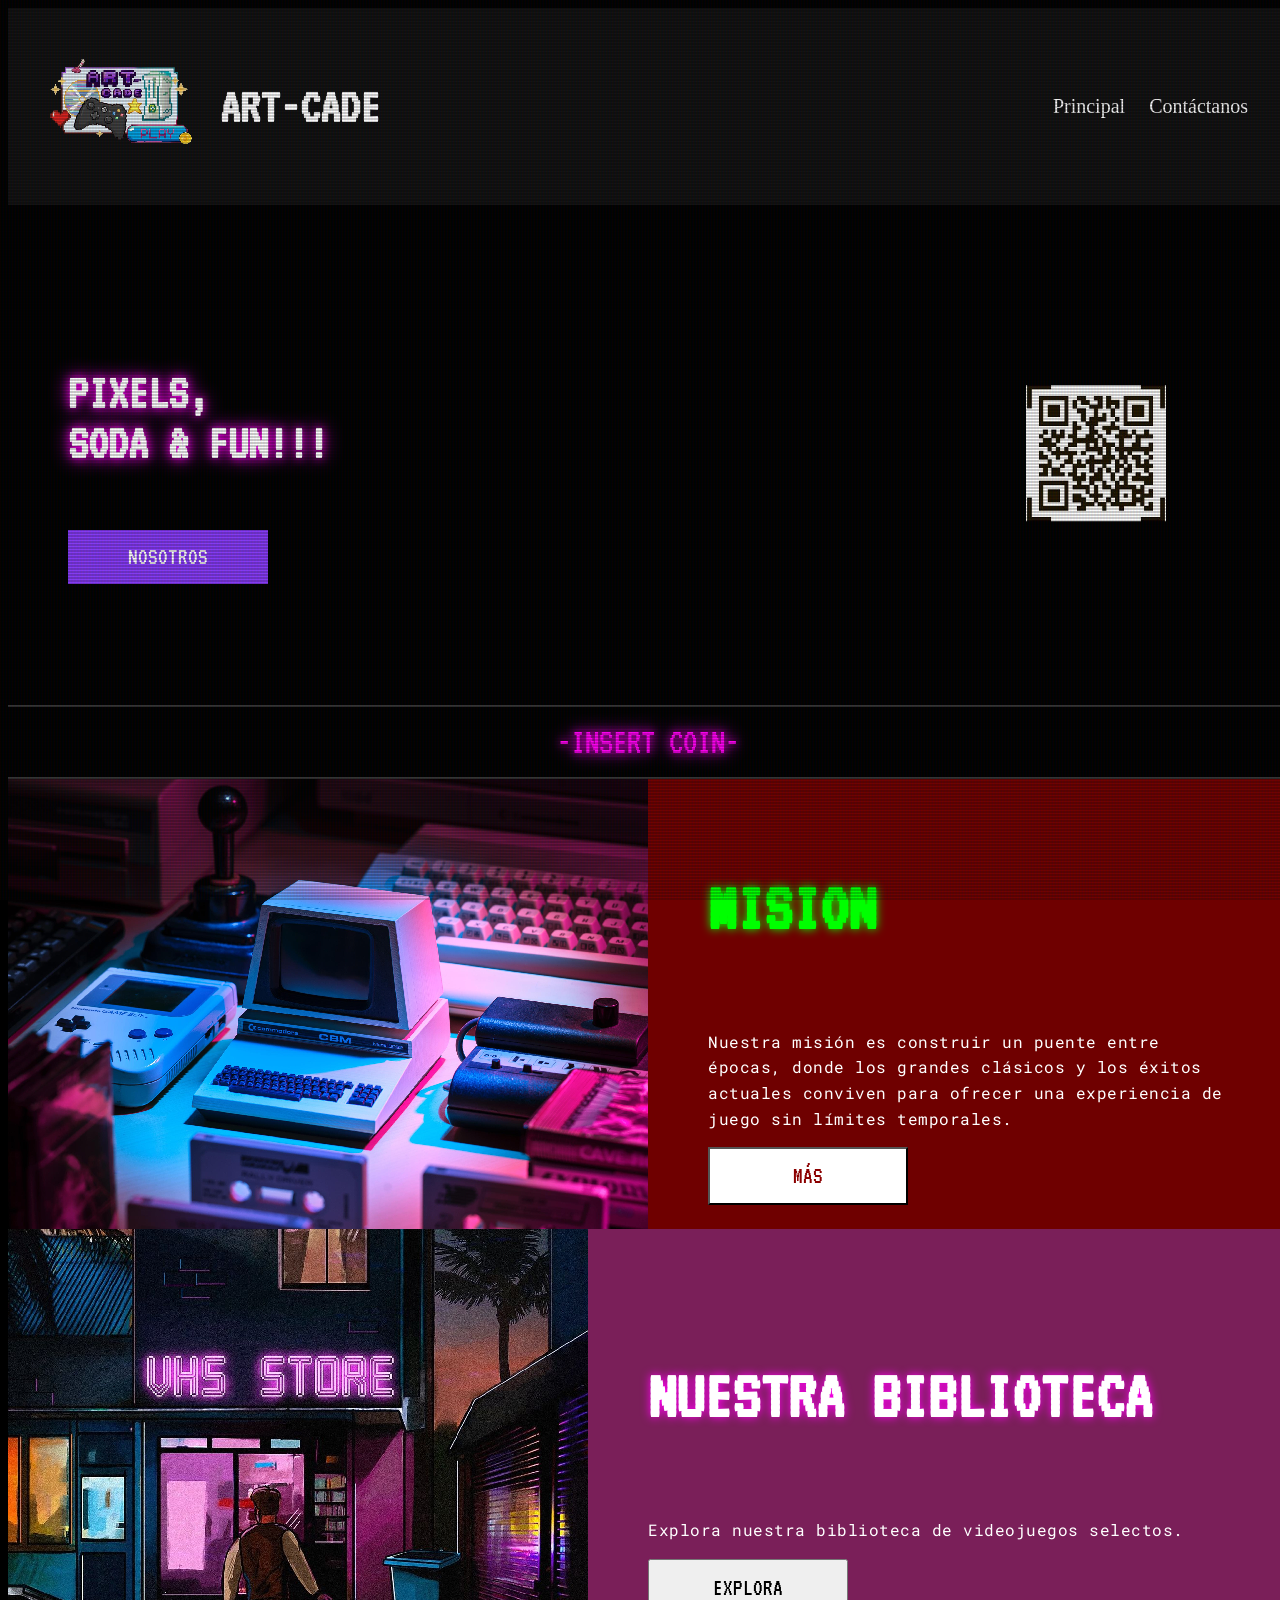
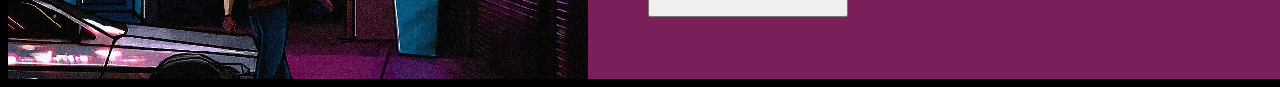
==== index.html @ 974df150 "N3wton-oss" ====
<!DOCTYPE html>
<html lang="es">
<head>
    <meta charset="UTF-8">
    <meta name="viewport" content="width=device-width, initial-scale=1.0">
    <title>Art-cade</title>

    <link rel="stylesheet" href="styles.css">
<link href="https://fonts.googleapis.com/css2?family=VT323&display=swap" rel="stylesheet">
<link href="https://fonts.googleapis.com/css2?family=Roboto+Mono&family=VT323&display=swap" rel="stylesheet">
</head>

<body>

<header>
    <h1>
        <img src="img/logo.png" alt="Logo Art-Cade" class="logo-header"> 
        Art-Cade
    </h1>
    <nav>
        <a href="Art-cade.html">Principal</a>
        <a href="https://www.instagram.com/artcadezonade_vd/#">Contáctanos</a> 
    </nav>
</header>

<section class="banner">
    <div class="banner-content">
        <h2>Pixels,<br>Soda & Fun!!!</h2>
        <a href="Us.html">
        <button>Nosotros</button>
        </a>
    </div>

    <div class="qr-box">
        <img src="img/QR.jpg" alt="QR Art-Cade">
    </div>
</section>
<div class="ticker-container">
    <div id="ticker-text" class="ticker-text">-INSERT COIN-</div>
</div>
    </section>
<section class="section">
    <img src="img/Vision.jpg" alt="Vision">
    <div class="section-content">
        <h3>Mision</h3>
        <p>
          Nuestra misión es construir un puente entre épocas, donde los grandes clásicos y los éxitos actuales conviven para ofrecer una experiencia de juego sin límites temporales.
        </p>
        <a href="Vision.html">
        <button>Más</button>
        </a>
    </div>
</section>

<section class="section classes">
    <img src="img/v.jpg" alt="Classes">
    <div class="section-content">
        <h3>Nuestra biblioteca</h3>
        <p>
            Explora nuestra biblioteca de videojuegos selectos.
        </p>
        <a href="Biblioteca.html">
            <button>Explora</button>
        </a>        
    </div>
</section>
<script src="main.js"></script>
</body>
</html>
---- styles.css ----
/* --- ESTILOS GENERALES --- */
h1, h2, h3, .ticker-text, button {
    font-family: 'VT323', monospace;
    text-transform: uppercase;
}

p {
    font-family: 'Roboto Mono', monospace; 
    font-size: 16px;
    line-height: 1.6;
    letter-spacing: 0.5px;
}
body, html {
    background: #000; 
    color: #fff;
    overflow-x: hidden;
    width: 100%;
}

/* Efecto CRT Scanlines Global */
body::before {
    content: " ";
    display: block;
    position: fixed;
    top: 0; left: 0; bottom: 0; right: 0;
    background: linear-gradient(rgba(18, 16, 16, 0) 50%, rgba(0, 0, 0, 0.2) 50%), 
                linear-gradient(90deg, rgba(255, 0, 0, 0.06), rgba(0, 255, 0, 0.02), rgba(0, 0, 255, 0.06));
    z-index: 9999;
    background-size: 100% 3px, 3px 100%;
    pointer-events: none;
}

/* --- ENCABEZADO --- */
header {
    background: #111;
    padding: 15px 40px;
    display: flex;
    justify-content: space-between;
    align-items: center;
}

header h1 {
    font-size: 50px;
    display: flex;
    align-items: center;
    gap: 20px;
}

.logo-header {
    height: 100px;
    width: auto;
    image-rendering: pixelated;
}

nav a {
    color: white;
    text-decoration: none;
    margin-left: 20px;
    font-size: 20px;
}

/* --- BANNER --- */
.banner {
    position: relative;
    height: 500px;
    background: url('https://64.media.tumblr.com/e1332cfd16af9755bca7cef14bf9dc8c/f11b60f153cc4817-ca/s2048x3072/5530e9d3b40630c7c8e7b3c8493c91f2b8589bf8.gifv') center/cover no-repeat;
    display: flex;
    align-items: center;
    padding-left: 60px;
}

.banner::before {
    content: "";
    position: absolute;
    inset: 0;
    background: rgba(0,0,0,0.6);
}

.banner-content { position: relative; z-index: 1; }

.banner h2 {
    font-size: 50px;
    text-shadow: 0 0 10px #ff00f2, 0 0 20px #ff00f2;
}

.banner button {
    margin-top: 20px;
    padding: 10px 20px;
    background: #863bf6;
    border: none;
    color: white;
    cursor: pointer;
    font-size: 20px;
}

/* --- SECCIONES --- */
.section { display: flex; height: 450px; overflow: hidden;}

.section img {
    width: 50%;
    height: 100%;
    object-fit: cover;
    image-rendering: pixelated; /* Píxeles nítidos */
}

.section-content {
    width: 50%;
    padding: 60px;
    background: rgba(204, 53, 149, 0.6);
    backdrop-filter: blur(10px);
    display: flex;
    flex-direction: column;
    justify-content: center;
}

.section-content h3 {
    font-size: 70px;
    text-shadow: 0 0 10px #ff00f2;
}
.section:nth-child(even) .section-content {
    background: rgba(139, 0, 0, 0.8); 
}

.section:nth-child(even) button {
    background: #ffffff;
    color: #8b0000;
}
.section:nth-child(odd) h3 {
    text-shadow: 0 0 10px #ff00f2;
}
.section:nth-child(even) h3 {
    text-shadow: 0 0 10px #00ff00;
    color: #00ff00;
}

/* --- TICKER --- */
.ticker-container {
    width: 100%;
    height: 70px;
    background: #000;
    display: flex;
    justify-content: center;
    align-items: center;
    border-top: 2px solid #333;
    border-bottom: 2px solid #333;
    overflow: hidden;
}

.ticker-text {
    color: #ff00f2;
    font-size: 36px;
    text-transform: uppercase;
    text-shadow: 0 0 10px #ff00f2, 0 0 20px #ff00f2;
    animation: parpadeo 1.5s infinite alternate;
}

@keyframes parpadeo {
    0% { opacity: 1; }
    50% { opacity: 0.3; }
    100% { opacity: 1; }
}

/* --- QR --- */
.qr-box {
    position: absolute;
    right: 8%;
    top: 50%;
    transform: translateY(-50%);
    background: rgba(0, 0, 0, 0.55);
    padding: 20px;
    border-radius: 16px;
    z-index: 2;
}

.qr-box img { width: 140px; image-rendering: pixelated; }
button {
    padding: 15px 30px !important; 
    font-size: 24px !important;    
    min-width: 200px;              
}
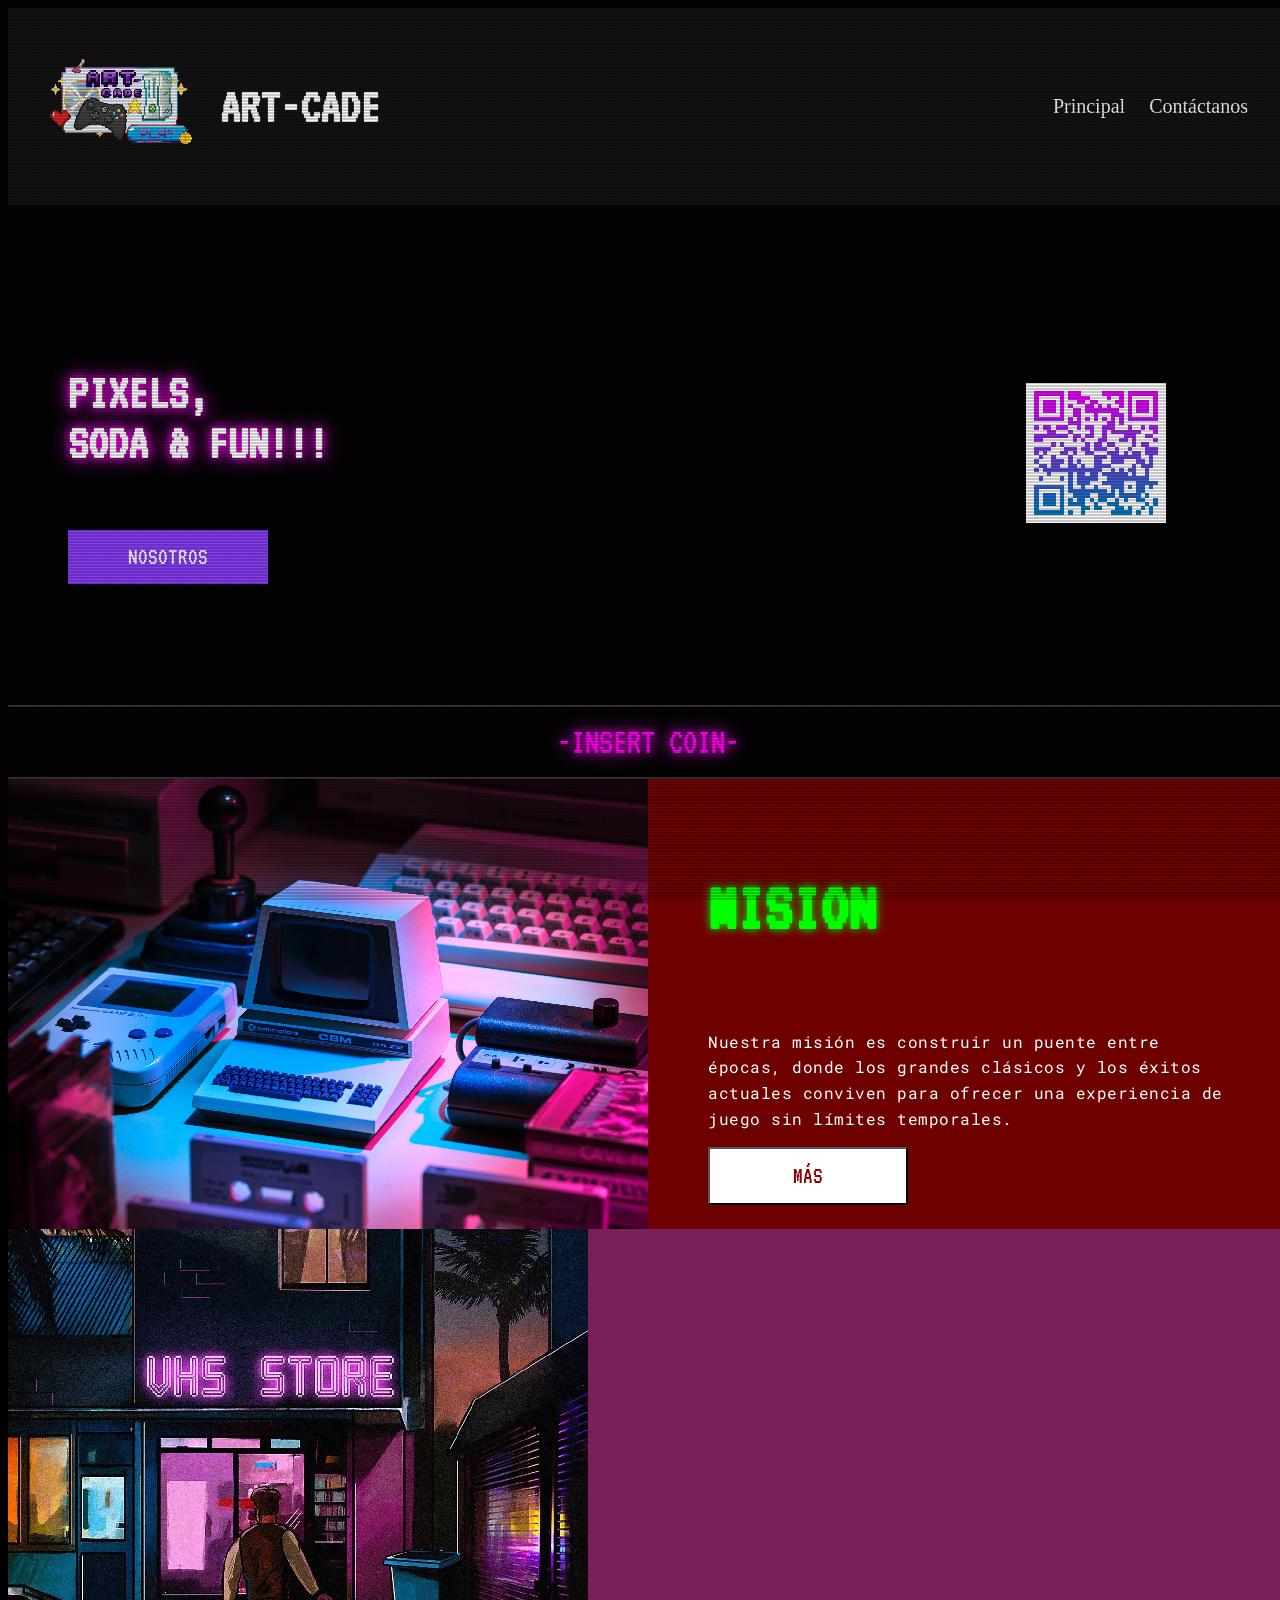
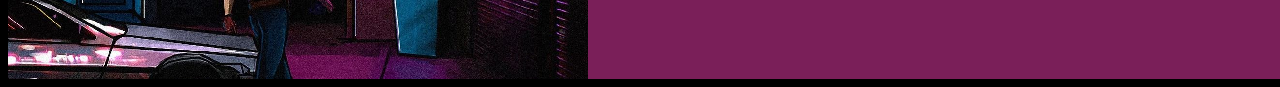
==== commit 977a0e78: "index.html" ====
--- a/index.html
+++ b/index.html
@@ -32,7 +32,7 @@
     </div>
 
     <div class="qr-box">
-        <img src="img/QR.jpg" alt="QR Art-Cade">
+        <img src="QR.png" alt="QR Art-Cade">
     </div>
 </section>
 <div class="ticker-container">
@@ -66,4 +66,4 @@
 </section>
 <script src="main.js"></script>
 </body>
-</html>+</html>
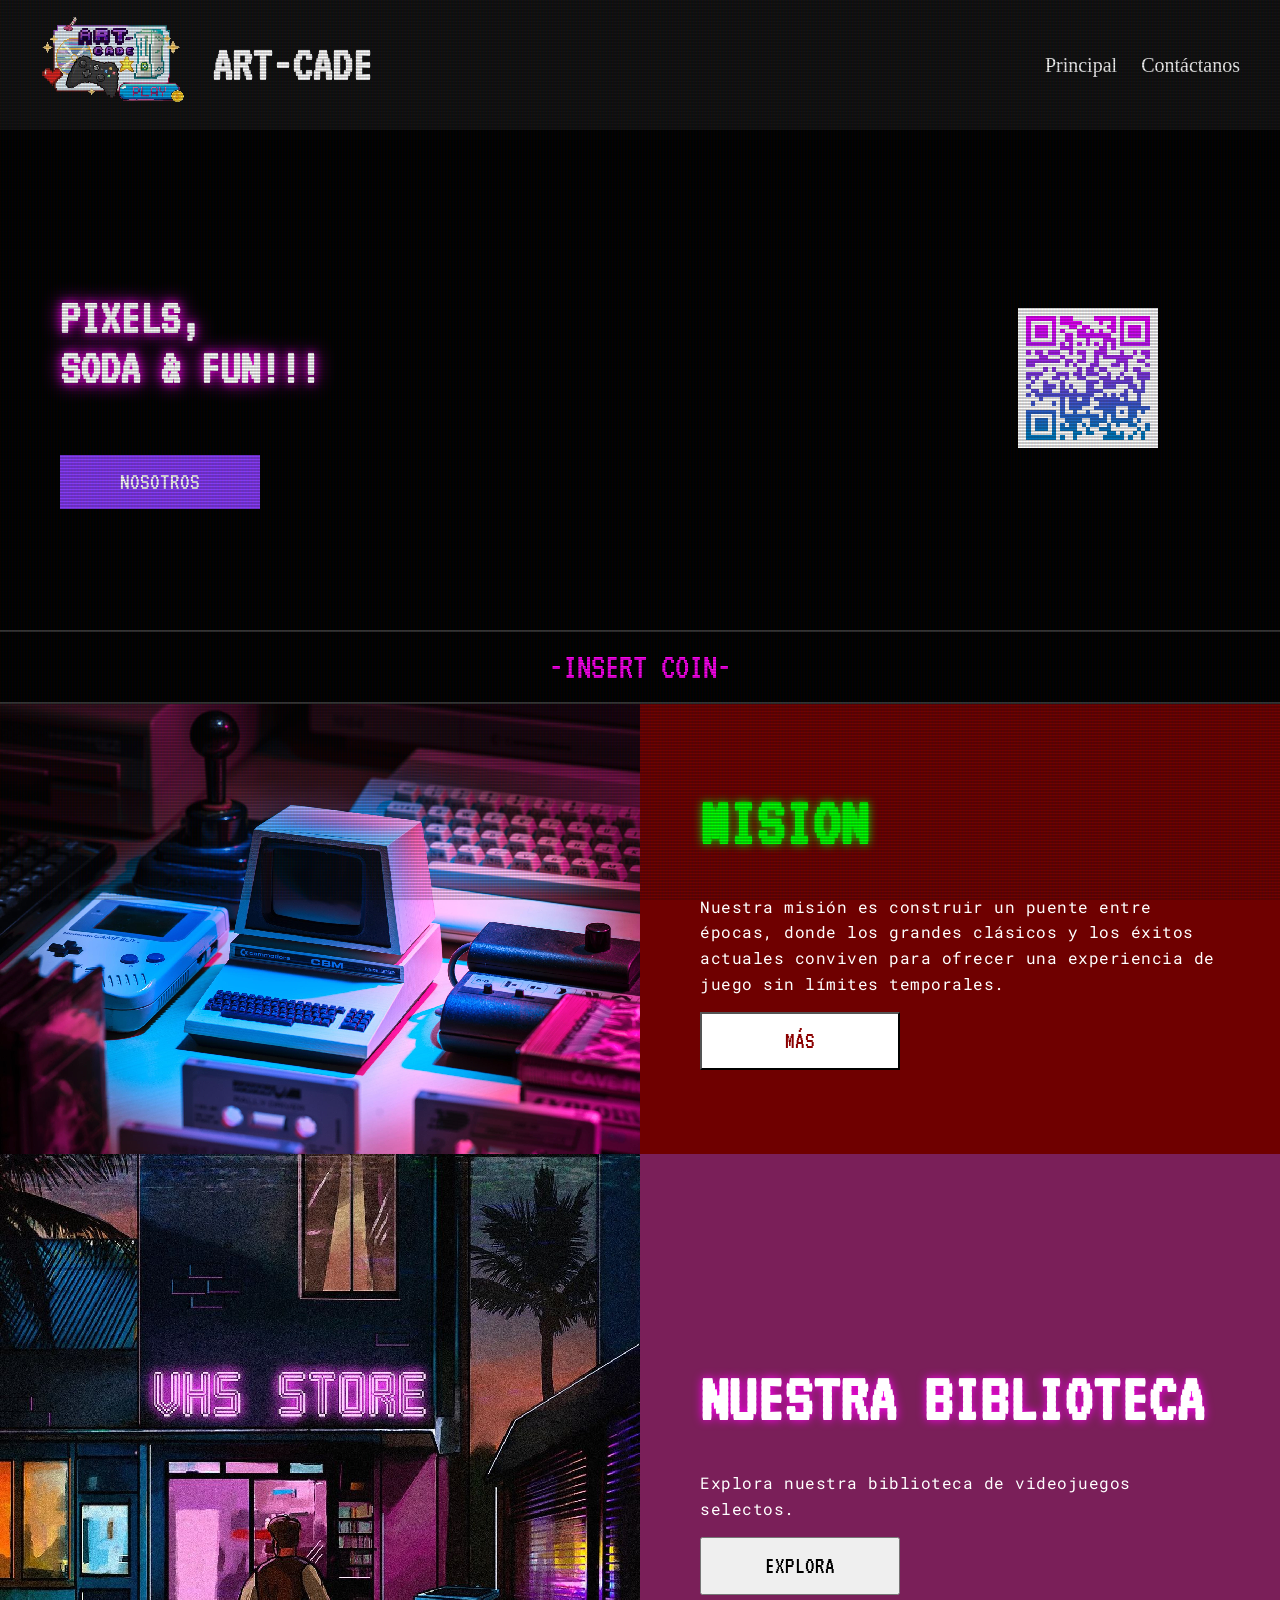
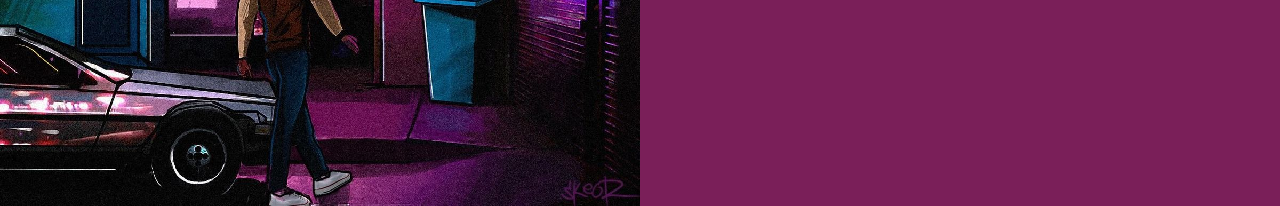
==== commit fc3704b5: "N3wton-oss" ====
--- a/index.html
+++ b/index.html
@@ -32,7 +32,7 @@
     </div>
 
     <div class="qr-box">
-        <img src="QR.png" alt="QR Art-Cade">
+        <img src="img/QR.png" alt="QR Art-Cade">
     </div>
 </section>
 <div class="ticker-container">
@@ -66,4 +66,4 @@
 </section>
 <script src="main.js"></script>
 </body>
-</html>
+</html>
--- a/styles.css
+++ b/styles.css
@@ -10,11 +10,14 @@
     line-height: 1.6;
     letter-spacing: 0.5px;
 }
+
 body, html {
     background: #000; 
     color: #fff;
     overflow-x: hidden;
     width: 100%;
+    margin: 0;
+    padding: 0;
 }
 
 /* Efecto CRT Scanlines Global */
@@ -44,6 +47,7 @@
     display: flex;
     align-items: center;
     gap: 20px;
+    margin: 0;
 }
 
 .logo-header {
@@ -94,13 +98,13 @@
 }
 
 /* --- SECCIONES --- */
-.section { display: flex; height: 450px; overflow: hidden;}
+.section { display: flex; min-height: 450px; overflow: hidden;}
 
 .section img {
     width: 50%;
-    height: 100%;
+    height: auto;
     object-fit: cover;
-    image-rendering: pixelated; /* Píxeles nítidos */
+    image-rendering: pixelated;
 }
 
 .section-content {
@@ -116,7 +120,9 @@
 .section-content h3 {
     font-size: 70px;
     text-shadow: 0 0 10px #ff00f2;
-}
+    margin: 0 0 20px 0;
+}
+
 .section:nth-child(even) .section-content {
     background: rgba(139, 0, 0, 0.8); 
 }
@@ -125,9 +131,7 @@
     background: #ffffff;
     color: #8b0000;
 }
-.section:nth-child(odd) h3 {
-    text-shadow: 0 0 10px #ff00f2;
-}
+
 .section:nth-child(even) h3 {
     text-shadow: 0 0 10px #00ff00;
     color: #00ff00;
@@ -149,8 +153,6 @@
 .ticker-text {
     color: #ff00f2;
     font-size: 36px;
-    text-transform: uppercase;
-    text-shadow: 0 0 10px #ff00f2, 0 0 20px #ff00f2;
     animation: parpadeo 1.5s infinite alternate;
 }
 
@@ -173,8 +175,91 @@
 }
 
 .qr-box img { width: 140px; image-rendering: pixelated; }
+
 button {
     padding: 15px 30px !important; 
     font-size: 24px !important;    
-    min-width: 200px;              
+    min-width: 200px;
+    cursor: pointer;
+}
+
+/* =============================================
+   --- CONFIGURACIÓN PARA TELÉFONOS (MOBILE) ---
+   ============================================= */
+
+@media (max-width: 768px) {
+    header {
+        flex-direction: column;
+        padding: 20px;
+        gap: 15px;
+    }
+
+    header h1 {
+        font-size: 32px;
+        gap: 10px;
+    }
+
+    .logo-header {
+        height: 60px;
+    }
+
+    nav {
+        display: flex;
+        justify-content: center;
+        width: 100%;
+    }
+
+    nav a {
+        margin: 0 10px;
+        font-size: 18px;
+    }
+
+    .banner {
+        height: auto;
+        min-height: 400px;
+        padding: 60px 20px;
+        justify-content: center;
+        text-align: center;
+        background-position: center;
+    }
+
+    .banner h2 {
+        font-size: 38px;
+    }
+
+    .qr-box {
+        display: none; /* Se oculta porque no tiene sentido en el mismo dispositivo */
+    }
+
+    .section {
+        flex-direction: column;
+        height: auto;
+    }
+
+    .section img, .section-content {
+        width: 100%;
+    }
+
+    .section img {
+        height: 250px;
+    }
+
+    .section-content {
+        padding: 40px 20px;
+        text-align: center;
+        align-items: center;
+    }
+
+    .section-content h3 {
+        font-size: 45px;
+    }
+
+    .ticker-text {
+        font-size: 24px;
+    }
+
+    button {
+        width: 100%;
+        max-width: 280px;
+    }
 }
